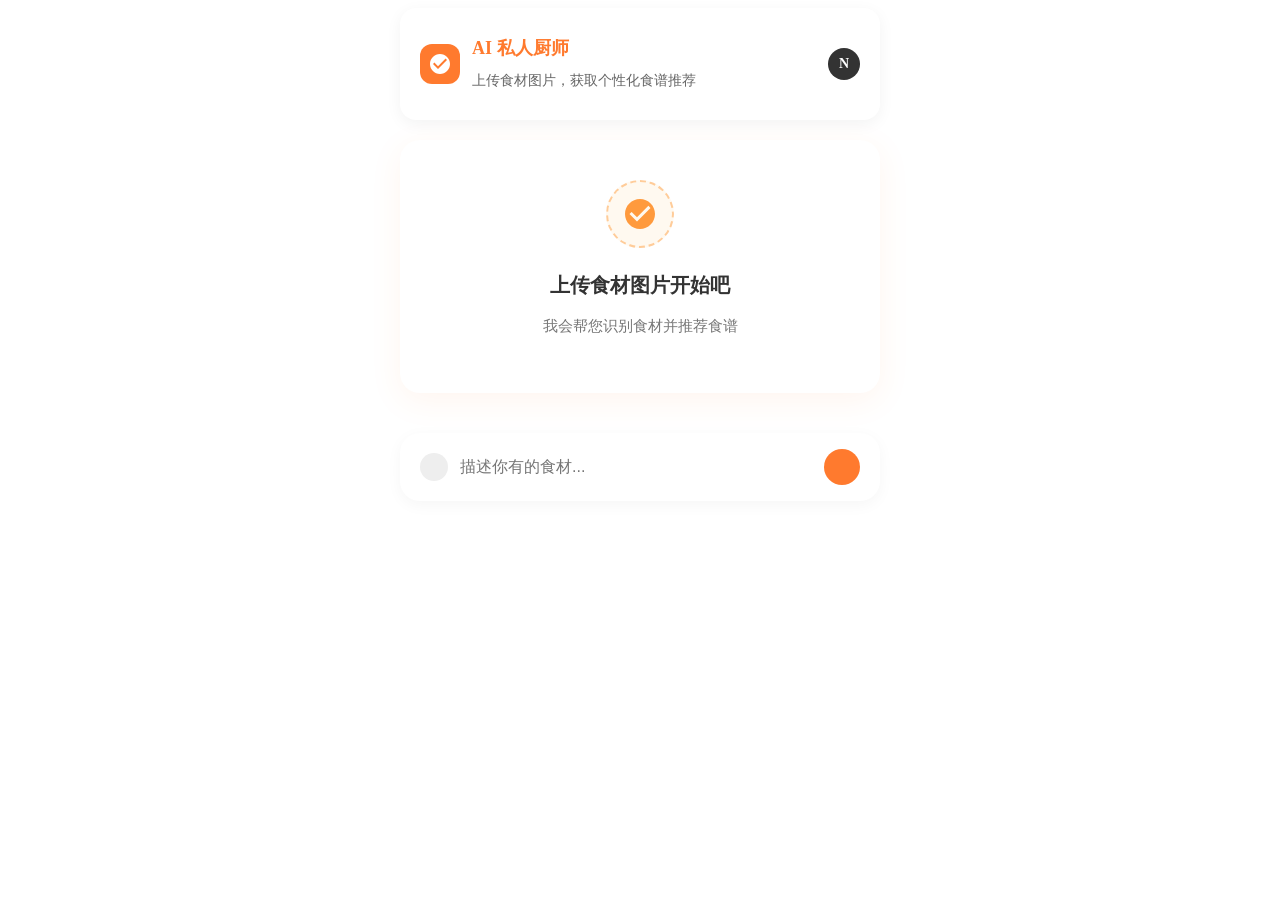
==== project/KitchenButler/frontEnd/page/home.html @ 4c214ac0 "update FrontEnd V0.1.0" ====
<!doctype html>
<html lang="zh-CN">
  <head>
    <meta charset="UTF-8" />
    <meta name="viewport" content="width=device-width, initial-scale=1.0" />
    <title>AI 私人厨师</title>
    <link rel="stylesheet" href="../css/home.css" />
  </head>
  <body>
    <div id="app" class="container">
      <!-- 顶部标题 -->
      <div class="header">
        <div class="logo">
          <svg viewBox="0 0 24 24">
            <path
              d="M12 2C6.48 2 2 6.48 2 12s4.48 10 10 10 10-4.48 10-10S17.52 2 12 2zm-2 15l-5-5 1.41-1.41L10 14.17l7.59-7.59L19 8l-9 9z"
            />
          </svg>
        </div>
        <div class="header-text">
          <h1>AI 私人厨师</h1>
          <p>上传食材图片，获取个性化食谱推荐</p>
        </div>
        <div class="user-avatar">N</div>
      </div>

      <!-- 主体内容（仅在无消息时显示） -->
      <div v-if="messages.length === 0" class="main">
        <div class="icon">
          <svg viewBox="0 0 24 24">
            <path
              d="M12 2C6.48 2 2 6.48 2 12s4.48 10 10 10 10-4.48 10-10S17.52 2 12 2zm-2 15l-5-5 1.41-1.41L10 14.17l7.59-7.59L19 8l-9 9z"
            />
          </svg>
        </div>
        <h2>上传食材图片开始吧</h2>
        <p>我会帮您识别食材并推荐食谱</p>
      </div>

      <!-- 聊天容器 -->
      <div
        ref="chatContainer"
        class="chat-container"
        :style="{ display: messages.length ? 'block' : 'none' }"
      >
        <div
          v-for="(msg, index) in messages"
          :key="index"
          :class="['message', msg.type]"
        >
          <div v-if="msg.type === 'user'" class="user-message">
            <div class="avatar-icon">N</div>
            <div>
              <img v-if="msg.image" :src="msg.image" alt="食材图片" />
              <p>{{ msg.content }}</p>
            </div>
          </div>
          <div v-else class="bot-message">
            <div class="avatar-icon">chef</div>
            <div v-html="formatBotMessage(msg.content)"></div>
          </div>
        </div>
      </div>

      <!-- 输入区域 -->
      <div class="input-area">
        <input
          type="file"
          ref="fileInput"
          accept="image/*"
          style="display: none"
          @change="handleFileSelect"
        />
        <button class="btn-upload" @click="triggerFileInput" title="上传图片">
          <!-- SVG 图标 -->
        </button>
        <input
          v-model="inputText"
          @keypress.enter="sendMessage"
          placeholder="描述你有的食材..."
        />
        <button class="btn-send" @click="sendMessage" title="发送">
          <!-- SVG 图标 -->
        </button>
      </div>
    </div>

    <script src="../js/axios.min.js"></script>
    <script src="../js/request.js"></script>
    <script src="../js/vue.global.js"></script>

    <script>
      const { createApp, ref, nextTick } = Vue;

      createApp({
        setup() {
          const messages = ref([]);
          const inputText = ref("");
          const chatContainer = ref(null);
          const fileInput = ref(null); // 用于绑定隐藏的 file input

          // 滚动到底部
          const scrollToBottom = () => {
            nextTick(() => {
              if (chatContainer.value) {
                chatContainer.value.scrollTop =
                  chatContainer.value.scrollHeight;
              }
            });
          };

          // 格式化 Bot 消息为 HTML
          const formatBotMessage = (data) => {
            if (typeof data === "string") return data;

            let html = "";
            if (data.ingredients && data.recipes) {
              html += `<h3>根据您的食材，推荐以下方案：</h3>`;
              if (data.ingredients.length > 0) {
                html += `<div class="section-title">识别到的食材</div><ul>`;
                data.ingredients.forEach(
                  (item) => (html += `<li>${item}</li>`),
                );
                html += `</ul>`;
              }
              if (data.recipes.length > 0) {
                html += `<div class="section-title">推荐食谱</div><p>`;
                data.recipes.forEach((recipe) => (html += `✅ ${recipe}<br/>`));
                html += `</p>`;
              }
            } else {
              html = data.message || JSON.stringify(data);
            }
            return html;
          };

          // 处理文件选择与上传
          const handleFileSelect = async (event) => {
            const file = event.target.files[0];
            if (!file) return;

            // 重置 input 值，确保同一文件可重复上传
            event.target.value = "";

            // 生成本地预览图
            const previewUrl = URL.createObjectURL(file);

            // 添加用户消息
            messages.value.push({
              type: "user",
              content: "上传了一张食材图片",
              image: previewUrl,
            });

            try {
              // 1. 上传图片到 /upload
              const formData = new FormData();
              formData.append("file", file);
              const ingredients = await window.$http.post("/upload", formData);

              // 2. 用识别出的食材生成食谱
              const recipeData = await window.$http.post("/recipes/generate", {
                ingredients: ingredients,
              });

              // 添加 AI 回复
              messages.value.push({ type: "bot", content: recipeData });
            } catch (err) {
              console.error("上传或生成失败:", err);
              messages.value.push({
                type: "bot",
                content: {
                  message: "图片分析失败，请确保上传的是清晰的食材照片。",
                },
              });
            }

            scrollToBottom();
          };

          // 发送文本消息
          const sendMessage = async () => {
            const text = inputText.value.trim();
            if (!text) return;

            messages.value.push({ type: "user", content: text });
            inputText.value = "";

            try {
              const data = await window.$http.post("/recipes/generate", {
                description: text,
              });
              messages.value.push({ type: "bot", content: data });
            } catch (err) {
              messages.value.push({
                type: "bot",
                content: { message: "抱歉，我暂时无法生成建议，请稍后再试。" },
              });
            }

            scrollToBottom();
          };

          // 触发文件选择（供按钮调用）
          const triggerFileInput = () => {
            fileInput.value?.click();
          };

          return {
            messages,
            inputText,
            chatContainer,
            fileInput,
            formatBotMessage,
            handleFileSelect,
            sendMessage,
            triggerFileInput,
          };
        },
      }).mount("#app");
    </script>
  </body>
</html>
---- project/KitchenButler/frontEnd/css/home.css ----
.container {
  max-width: 480px;
  margin: 0 auto;
}

.header {
  background: white;
  border-radius: 16px;
  padding: 16px 20px;
  box-shadow: 0 4px 16px rgba(0, 0, 0, 0.05);
  display: flex;
  align-items: center;
  margin-bottom: 20px;
}

.logo {
  width: 40px;
  height: 40px;
  background: #ff7a2e;
  border-radius: 12px;
  display: flex;
  align-items: center;
  justify-content: center;
  margin-right: 12px;
}

.logo svg {
  width: 24px;
  height: 24px;
  fill: white;
}

.header-text h1 {
  font-size: 18px;
  font-weight: 600;
  color: #ff7a2e;
}

.header-text p {
  font-size: 14px;
  color: #666;
  margin-top: 4px;
}

.user-avatar {
  width: 32px;
  height: 32px;
  background: #333;
  border-radius: 50%;
  color: white;
  display: flex;
  align-items: center;
  justify-content: center;
  font-weight: bold;
  font-size: 14px;
  margin-left: auto;
}

.main {
  background: white;
  border-radius: 20px;
  padding: 40px 24px;
  text-align: center;
  box-shadow: 0 8px 32px rgba(255, 122, 46, 0.08);
  position: relative;
}

.icon {
  width: 64px;
  height: 64px;
  margin: 0 auto 24px;
  background: #fff9f0;
  border-radius: 50%;
  display: flex;
  align-items: center;
  justify-content: center;
  border: 2px dashed #ffcc99;
}

.icon svg {
  width: 36px;
  height: 36px;
  fill: #ff9a3d;
}

.main h2 {
  font-size: 20px;
  font-weight: 600;
  margin-bottom: 12px;
  color: #333;
}

.main p {
  font-size: 15px;
  color: #777;
  line-height: 1.6;
}

.input-area {
  background: white;
  border-radius: 20px;
  padding: 16px 20px;
  margin-top: 40px;
  display: flex;
  align-items: center;
  box-shadow: 0 4px 16px rgba(0, 0, 0, 0.04);
}

.input-area input {
  flex: 1;
  border: none;
  outline: none;
  font-size: 16px;
  color: #333;
  background: transparent;
  padding: 8px 0;
}

.btn-upload {
  width: 28px;
  height: 28px;
  border-radius: 50%;
  background: #eee;
  border: none;
  cursor: pointer;
  margin-right: 12px;
  display: flex;
  align-items: center;
  justify-content: center;
}

.btn-send {
  width: 36px;
  height: 36px;
  border-radius: 50%;
  background: #ff7a2e;
  border: none;
  cursor: pointer;
  display: flex;
  align-items: center;
  justify-content: center;
  color: white;
  font-size: 18px;
}

.chat-container {
  margin-top: 20px;
  display: none;
}

.message {
  max-width: 85%;
  margin-bottom: 20px;
  padding: 16px 20px;
  border-radius: 18px;
  position: relative;
  animation: fadeIn 0.4s ease-out;
}

.message.user {
  background: #e6f7ff;
  margin-left: auto;
  text-align: right;
  border-bottom-right-radius: 4px;
}

.message.bot {
  background: #f5f7fa;
  margin-right: auto;
  text-align: left;
  border-bottom-left-radius: 4px;
}

.message img {
  max-width: 100%;
  border-radius: 12px;
  margin-bottom: 12px;
}

.message h3 {
  font-size: 16px;
  font-weight: 600;
  margin-bottom: 8px;
}

.message ul {
  padding-left: 20px;
  margin: 12px 0;
}

.message li {
  margin-bottom: 8px;
  font-size: 15px;
  line-height: 1.5;
}

.message .section-title {
  font-weight: 600;
  margin: 16px 0 8px;
  color: #333;
}

.avatar-icon {
  width: 32px;
  height: 32px;
  border-radius: 50%;
  background: #ff7a2e;
  color: white;
  display: flex;
  align-items: center;
  justify-content: center;
  font-weight: bold;
  font-size: 14px;
}

.bot-message {
  display: flex;
  align-items: flex-start;
}

.user-message {
  display: flex;
  flex-direction: row-reverse;
  align-items: flex-start;
}

.user-message .avatar-icon {
  margin-left: 10px;
  margin-right: 0;
  background: #333;
}

@keyframes fadeIn {
  from {
    opacity: 0;
    transform: translateY(10px);
  }

  to {
    opacity: 1;
    transform: translateY(0);
  }
}

@media (max-width: 480px) {
  .main {
    padding: 32px 16px;
  }

  .header {
    padding: 14px 16px;
  }
}
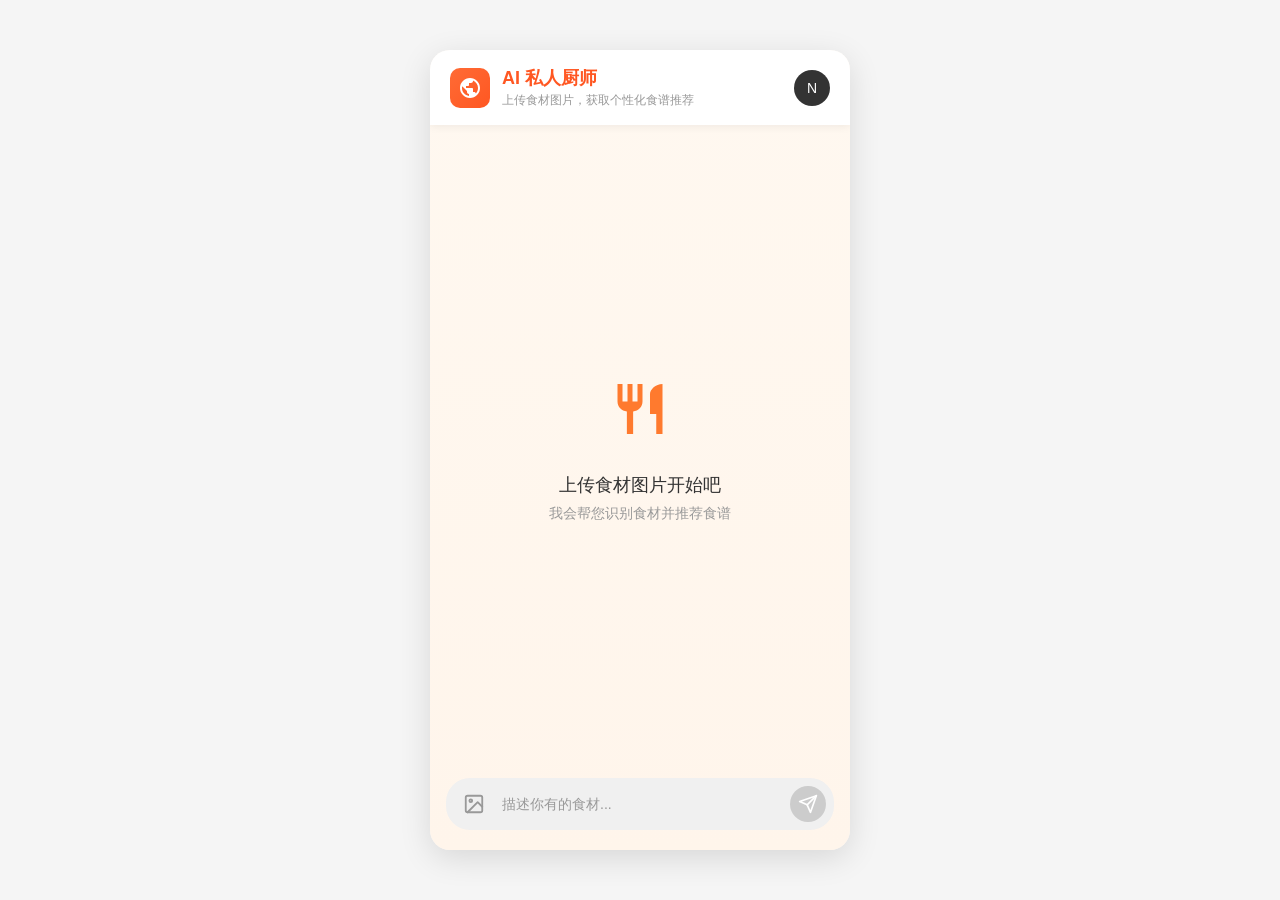
==== commit 90c6290f: "update frontEnd" ====
--- a/project/KitchenButler/frontEnd/page/home.html
+++ b/project/KitchenButler/frontEnd/page/home.html
@@ -1,223 +1,222 @@
 <!doctype html>
 <html lang="zh-CN">
-  <head>
-    <meta charset="UTF-8" />
-    <meta name="viewport" content="width=device-width, initial-scale=1.0" />
-    <title>AI 私人厨师</title>
-    <link rel="stylesheet" href="../css/home.css" />
-  </head>
-  <body>
-    <div id="app" class="container">
-      <!-- 顶部标题 -->
-      <div class="header">
-        <div class="logo">
-          <svg viewBox="0 0 24 24">
-            <path
-              d="M12 2C6.48 2 2 6.48 2 12s4.48 10 10 10 10-4.48 10-10S17.52 2 12 2zm-2 15l-5-5 1.41-1.41L10 14.17l7.59-7.59L19 8l-9 9z"
-            />
-          </svg>
-        </div>
-        <div class="header-text">
-          <h1>AI 私人厨师</h1>
-          <p>上传食材图片，获取个性化食谱推荐</p>
-        </div>
-        <div class="user-avatar">N</div>
-      </div>
-
-      <!-- 主体内容（仅在无消息时显示） -->
-      <div v-if="messages.length === 0" class="main">
-        <div class="icon">
-          <svg viewBox="0 0 24 24">
-            <path
-              d="M12 2C6.48 2 2 6.48 2 12s4.48 10 10 10 10-4.48 10-10S17.52 2 12 2zm-2 15l-5-5 1.41-1.41L10 14.17l7.59-7.59L19 8l-9 9z"
-            />
-          </svg>
-        </div>
-        <h2>上传食材图片开始吧</h2>
-        <p>我会帮您识别食材并推荐食谱</p>
-      </div>
-
-      <!-- 聊天容器 -->
-      <div
-        ref="chatContainer"
-        class="chat-container"
-        :style="{ display: messages.length ? 'block' : 'none' }"
-      >
-        <div
-          v-for="(msg, index) in messages"
-          :key="index"
-          :class="['message', msg.type]"
-        >
-          <div v-if="msg.type === 'user'" class="user-message">
-            <div class="avatar-icon">N</div>
-            <div>
-              <img v-if="msg.image" :src="msg.image" alt="食材图片" />
-              <p>{{ msg.content }}</p>
+
+<head>
+  <meta charset="UTF-8" />
+  <meta name="viewport" content="width=device-width, initial-scale=1.0" />
+  <title>AI 私人厨师</title>
+  <link rel="stylesheet" href="../css/home.css" />
+</head>
+
+<body>
+  <div id="app" class="container">
+    <!-- 顶部标题 -->
+    <div class="header">
+      <div class="logo">
+        <svg viewBox="0 0 24 24" width="24" height="24">
+          <path d="M12 2C6.48 2 2 6.48 2 12s4.48 10 10 10 10-4.48 10-10S17.52 2 12 2zm-1 17.93c-3.95-.49-7-3.85-7-7.93 0-.62.08-1.21.21-1.79L9 15v1c0 1.1.9 2 2 2v1.93zm6.9-2.54c-.26-.81-1-1.39-1.9-1.39h-1v-3c0-.55-.45-1-1-1H8v-2h2c.55 0 1-.45 1-1V7h2c1.1 0 2-.9 2-2v-.41c2.93 1.19 5 4.06 5 7.41 0 2.08-.8 3.97-2.1 5.39z" fill="white"/>
+        </svg>
+      </div>
+      <div class="header-text">
+        <h1>AI 私人厨师</h1>
+        <p>上传食材图片，获取个性化食谱推荐</p>
+      </div>
+      <div class="user-avatar">N</div>
+    </div>
+
+    <!-- 主体内容（仅在无消息时显示） -->
+    <div v-if="messages.length === 0" class="main">
+      <div class="icon">
+        <svg viewBox="0 0 24 24" width="48" height="48">
+          <path d="M11 9H9V2H7v7H5V2H3v7c0 2.12 1.66 3.84 3.75 3.97V22h2.5v-9.03C11.34 12.84 13 11.12 13 9V2h-2v7zm5-3v8h2.5v8H21V2c-2.76 0-5 2.24-5 4z" fill="#ff7a2e"/>
+        </svg>
+      </div>
+      <h2>上传食材图片开始吧</h2>
+      <p>我会帮您识别食材并推荐食谱</p>
+    </div>
+
+    <!-- 聊天容器 -->
+    <div ref="chatContainer" class="chat-container" :style="{ display: messages.length ? 'block' : 'none' }">
+      <div v-for="(msg, index) in messages" :key="index" :class="['message', msg.type]">
+        <!-- 用户消息 -->
+        <div v-if="msg.type === 'user'" class="user-message">
+          <div class="avatar-icon">N</div>
+          <div class="message-content">
+            <div v-if="msg.image" class="image-wrapper">
+              <img :src="msg.image" alt="食材图片" />
             </div>
-          </div>
-          <div v-else class="bot-message">
-            <div class="avatar-icon">chef</div>
-            <div v-html="formatBotMessage(msg.content)"></div>
+            <p v-if="msg.content">{{ msg.content }}</p>
           </div>
         </div>
-      </div>
-
-      <!-- 输入区域 -->
-      <div class="input-area">
-        <input
-          type="file"
-          ref="fileInput"
-          accept="image/*"
-          style="display: none"
-          @change="handleFileSelect"
-        />
-        <button class="btn-upload" @click="triggerFileInput" title="上传图片">
-          <!-- SVG 图标 -->
+        <!-- Bot消息 -->
+        <div v-else class="bot-message">
+          <div class="avatar-icon chef">
+            <svg viewBox="0 0 24 24" width="18" height="18">
+              <path d="M12 2C6.48 2 2 6.48 2 12s4.48 10 10 10 10-4.48 10-10S17.52 2 12 2zm-1 17.93c-3.95-.49-7-3.85-7-7.93h2c0 3.03 2.47 5.5 5.5 5.5S17 15.03 17 12h2c0 4.08-3.05 7.44-7 7.93v-2.01z" fill="white"/>
+            </svg>
+          </div>
+          <div class="message-content" v-html="formatBotMessage(msg.content)"></div>
+        </div>
+      </div>
+    </div>
+
+    <!-- 输入区域 -->
+    <div class="input-area">
+      <div class="input-wrapper">
+        <div class="file-input-wrapper">
+          <button class="btn-upload" title="上传图片">
+            <svg xmlns="http://www.w3.org/2000/svg" width="22" height="22" viewBox="0 0 24 24" fill="none"
+              stroke="currentColor" stroke-width="2" stroke-linecap="round" stroke-linejoin="round">
+              <rect x="3" y="3" width="18" height="18" rx="2" ry="2"></rect>
+              <circle cx="8.5" cy="8.5" r="1.5"></circle>
+              <polyline points="21 15 16 10 5 21"></polyline>
+            </svg>
+          </button>
+          <input type="file" ref="fileInput" accept="image/*" @change="handleFileSelect" />
+        </div>
+        
+        <input v-model="inputText" @keypress.enter="sendMessage" placeholder="描述你有的食材..." id="text"/>
+        
+        <button class="btn-send" @click="sendMessage" title="发送">
+          <svg xmlns="http://www.w3.org/2000/svg" width="20" height="20" viewBox="0 0 24 24" fill="none"
+            stroke="currentColor" stroke-width="2" stroke-linecap="round" stroke-linejoin="round">
+            <line x1="22" y1="2" x2="11" y2="13"></line>
+            <polygon points="22 2 15 22 11 13 2 9 22 2"></polygon>
+          </svg>
         </button>
-        <input
-          v-model="inputText"
-          @keypress.enter="sendMessage"
-          placeholder="描述你有的食材..."
-        />
-        <button class="btn-send" @click="sendMessage" title="发送">
-          <!-- SVG 图标 -->
-        </button>
-      </div>
-    </div>
-
-    <script src="../js/axios.min.js"></script>
-    <script src="../js/request.js"></script>
-    <script src="../js/vue.global.js"></script>
-
-    <script>
-      const { createApp, ref, nextTick } = Vue;
-
-      createApp({
-        setup() {
-          const messages = ref([]);
-          const inputText = ref("");
-          const chatContainer = ref(null);
-          const fileInput = ref(null); // 用于绑定隐藏的 file input
-
-          // 滚动到底部
-          const scrollToBottom = () => {
-            nextTick(() => {
-              if (chatContainer.value) {
-                chatContainer.value.scrollTop =
-                  chatContainer.value.scrollHeight;
-              }
+      </div>
+    </div>
+  </div>
+
+  <script src="../js/axios.min.js"></script>
+  <script src="../js/request.js"></script>
+  <script src="../js/vue.global.js"></script>
+
+  <script>
+    const { createApp, ref, nextTick } = Vue;
+
+    createApp({
+      setup() {
+        const messages = ref([]);
+        const inputText = ref("");
+        const chatContainer = ref(null);
+        const fileInput = ref(null);
+
+        const scrollToBottom = () => {
+          nextTick(() => {
+            if (chatContainer.value) {
+              chatContainer.value.scrollTop = chatContainer.value.scrollHeight;
+            }
+          });
+        };
+
+        const formatBotMessage = (data) => {
+          if (typeof data === "string") return data;
+
+          let html = "";
+          if (data.ingredients && data.recipes) {
+            html += `<p class="intro-text">根据您冰箱里的食材，我为您整理了一份可用食材清单，并结合这些食材为您推荐了几道美味佳肴。以下是详细分析：</p>`;
+            html += `<div class="divider"></div>`;
+            html += `<div class="section-title">可用食材清单</div>`;
+            
+            if (data.ingredients.length > 0) {
+              html += `<div class="ingredient-category">1. 蔬菜类：</div>`;
+              html += `<ul class="ingredient-list">`;
+              data.ingredients.forEach((item) => {
+                html += `<li>${item}</li>`;
+              });
+              html += `</ul>`;
+            }
+            
+            if (data.recipes.length > 0) {
+              html += `<div class="divider"></div>`;
+              html += `<div class="section-title">推荐食谱</div>`;
+              data.recipes.forEach((recipe) => {
+                html += `<div class="recipe-item">${recipe}</div>`;
+              });
+            }
+          } else {
+            html = data.message || JSON.stringify(data);
+          }
+          return html;
+        };
+
+        const handleFileSelect = async (event) => {
+          const files = Array.from(event.target.files);
+          if (files.length === 0) return;
+
+          event.target.value = "";
+
+          files.forEach(file => {
+            const reader = new FileReader();
+            reader.onload = (e) => {
+              messages.value.push({ 
+                type: "user", 
+                content: "上传了一张食材图片",
+                image: e.target.result 
+              });
+              scrollToBottom();
+            };
+            reader.readAsDataURL(file);
+          });
+
+          try {
+            const formData = new FormData();
+            files.forEach(file => formData.append("files", file));
+            const uploadResult = await window.$http.post("/upload", formData);
+            const ingredientsList = uploadResult.urls || [];
+
+            if (ingredientsList.length > 0) {
+              const data = await window.$http.post("/recipes/generate", {
+                image_urls: ingredientsList,
+              });
+              messages.value.push({ type: "bot", content: data });
+              scrollToBottom();
+            }
+          } catch (err) {
+            console.error("上传或生成失败:", err);
+            messages.value.push({
+              type: "bot",
+              content: { message: "抱歉，我暂时无法生成建议，请稍后再试。" },
             });
-          };
-
-          // 格式化 Bot 消息为 HTML
-          const formatBotMessage = (data) => {
-            if (typeof data === "string") return data;
-
-            let html = "";
-            if (data.ingredients && data.recipes) {
-              html += `<h3>根据您的食材，推荐以下方案：</h3>`;
-              if (data.ingredients.length > 0) {
-                html += `<div class="section-title">识别到的食材</div><ul>`;
-                data.ingredients.forEach(
-                  (item) => (html += `<li>${item}</li>`),
-                );
-                html += `</ul>`;
-              }
-              if (data.recipes.length > 0) {
-                html += `<div class="section-title">推荐食谱</div><p>`;
-                data.recipes.forEach((recipe) => (html += `✅ ${recipe}<br/>`));
-                html += `</p>`;
-              }
-            } else {
-              html = data.message || JSON.stringify(data);
-            }
-            return html;
-          };
-
-          // 处理文件选择与上传
-          const handleFileSelect = async (event) => {
-            const file = event.target.files[0];
-            if (!file) return;
-
-            // 重置 input 值，确保同一文件可重复上传
-            event.target.value = "";
-
-            // 生成本地预览图
-            const previewUrl = URL.createObjectURL(file);
-
-            // 添加用户消息
+            scrollToBottom();
+          }
+        };
+
+        const sendMessage = async () => {
+          const text = inputText.value.trim();
+          if (!text) return;
+
+          messages.value.push({ type: "user", content: text });
+          inputText.value = "";
+
+          try {
+            const data = await window.$http.post("/recipes/generate", {
+              description: text,
+            });
+            messages.value.push({ type: "bot", content: data });
+          } catch (err) {
             messages.value.push({
-              type: "user",
-              content: "上传了一张食材图片",
-              image: previewUrl,
+              type: "bot",
+              content: { message: "抱歉，我暂时无法生成建议，请稍后再试。" },
             });
-
-            try {
-              // 1. 上传图片到 /upload
-              const formData = new FormData();
-              formData.append("file", file);
-              const ingredients = await window.$http.post("/upload", formData);
-
-              // 2. 用识别出的食材生成食谱
-              const recipeData = await window.$http.post("/recipes/generate", {
-                ingredients: ingredients,
-              });
-
-              // 添加 AI 回复
-              messages.value.push({ type: "bot", content: recipeData });
-            } catch (err) {
-              console.error("上传或生成失败:", err);
-              messages.value.push({
-                type: "bot",
-                content: {
-                  message: "图片分析失败，请确保上传的是清晰的食材照片。",
-                },
-              });
-            }
-
-            scrollToBottom();
-          };
-
-          // 发送文本消息
-          const sendMessage = async () => {
-            const text = inputText.value.trim();
-            if (!text) return;
-
-            messages.value.push({ type: "user", content: text });
-            inputText.value = "";
-
-            try {
-              const data = await window.$http.post("/recipes/generate", {
-                description: text,
-              });
-              messages.value.push({ type: "bot", content: data });
-            } catch (err) {
-              messages.value.push({
-                type: "bot",
-                content: { message: "抱歉，我暂时无法生成建议，请稍后再试。" },
-              });
-            }
-
-            scrollToBottom();
-          };
-
-          // 触发文件选择（供按钮调用）
-          const triggerFileInput = () => {
-            fileInput.value?.click();
-          };
-
-          return {
-            messages,
-            inputText,
-            chatContainer,
-            fileInput,
-            formatBotMessage,
-            handleFileSelect,
-            sendMessage,
-            triggerFileInput,
-          };
-        },
-      }).mount("#app");
-    </script>
-  </body>
+          }
+
+          scrollToBottom();
+        };
+
+        return {
+          messages,
+          inputText,
+          chatContainer,
+          fileInput,
+          formatBotMessage,
+          handleFileSelect,
+          sendMessage,
+        };
+      },
+    }).mount("#app");
+  </script>
+</body>
+
 </html>
--- a/project/KitchenButler/frontEnd/css/home.css
+++ b/project/KitchenButler/frontEnd/css/home.css
@@ -1,233 +1,147 @@
+* {
+  margin: 0;
+  padding: 0;
+  box-sizing: border-box;
+}
+
+body {
+  font-family: -apple-system, BlinkMacSystemFont, 'Segoe UI', 'PingFang SC', 'Hiragino Sans GB', 'Microsoft YaHei', sans-serif;
+  -webkit-font-smoothing: antialiased;
+  background: #f5f5f5;
+  min-height: 100vh;
+  display: flex;
+  justify-content: center;
+  align-items: center;
+  padding: 20px;
+}
+
 .container {
-  max-width: 480px;
-  margin: 0 auto;
-}
-
+  max-width: 420px;
+  width: 100%;
+  height: 90vh;
+  max-height: 800px;
+  background: linear-gradient(180deg, #fff8f0 0%, #fff5eb 100%);
+  border-radius: 20px;
+  box-shadow: 0 8px 32px rgba(0, 0, 0, 0.12);
+  display: flex;
+  flex-direction: column;
+  overflow: hidden;
+}
+
+/* Header */
 .header {
-  background: white;
-  border-radius: 16px;
+  background: #ffffff;
   padding: 16px 20px;
-  box-shadow: 0 4px 16px rgba(0, 0, 0, 0.05);
-  display: flex;
-  align-items: center;
-  margin-bottom: 20px;
+  display: flex;
+  align-items: center;
+  box-shadow: 0 2px 8px rgba(0, 0, 0, 0.06);
+  z-index: 10;
 }
 
 .logo {
   width: 40px;
   height: 40px;
-  background: #ff7a2e;
-  border-radius: 12px;
+  background: linear-gradient(135deg, #ff6b35 0%, #ff5722 100%);
+  border-radius: 10px;
   display: flex;
   align-items: center;
   justify-content: center;
   margin-right: 12px;
+  flex-shrink: 0;
 }
 
 .logo svg {
   width: 24px;
   height: 24px;
-  fill: white;
+}
+
+.header-text {
+  flex: 1;
 }
 
 .header-text h1 {
   font-size: 18px;
   font-weight: 600;
-  color: #ff7a2e;
+  color: #ff5722;
+  margin-bottom: 2px;
 }
 
 .header-text p {
-  font-size: 14px;
-  color: #666;
-  margin-top: 4px;
+  font-size: 12px;
+  color: #999;
 }
 
 .user-avatar {
-  width: 32px;
-  height: 32px;
-  background: #333;
-  border-radius: 50%;
-  color: white;
-  display: flex;
-  align-items: center;
-  justify-content: center;
-  font-weight: bold;
-  font-size: 14px;
-  margin-left: auto;
-}
-
-.main {
-  background: white;
-  border-radius: 20px;
-  padding: 40px 24px;
-  text-align: center;
-  box-shadow: 0 8px 32px rgba(255, 122, 46, 0.08);
-  position: relative;
-}
-
-.icon {
-  width: 64px;
-  height: 64px;
-  margin: 0 auto 24px;
-  background: #fff9f0;
-  border-radius: 50%;
-  display: flex;
-  align-items: center;
-  justify-content: center;
-  border: 2px dashed #ffcc99;
-}
-
-.icon svg {
   width: 36px;
   height: 36px;
-  fill: #ff9a3d;
+  background: #333;
+  border-radius: 50%;
+  color: white;
+  display: flex;
+  align-items: center;
+  justify-content: center;
+  font-weight: 500;
+  font-size: 14px;
+  flex-shrink: 0;
+}
+
+/* Main - Empty State */
+.main {
+  flex: 1;
+  display: flex;
+  flex-direction: column;
+  align-items: center;
+  justify-content: center;
+  padding: 40px 32px;
+  text-align: center;
+}
+
+.icon {
+  width: 80px;
+  height: 80px;
+  margin-bottom: 24px;
+  display: flex;
+  align-items: center;
+  justify-content: center;
+}
+
+.icon svg {
+  width: 60px;
+  height: 60px;
 }
 
 .main h2 {
-  font-size: 20px;
-  font-weight: 600;
-  margin-bottom: 12px;
-  color: #333;
+  font-size: 18px;
+  font-weight: 500;
+  color: #333;
+  margin-bottom: 8px;
 }
 
 .main p {
-  font-size: 15px;
-  color: #777;
-  line-height: 1.6;
-}
-
-.input-area {
-  background: white;
-  border-radius: 20px;
-  padding: 16px 20px;
-  margin-top: 40px;
-  display: flex;
-  align-items: center;
-  box-shadow: 0 4px 16px rgba(0, 0, 0, 0.04);
-}
-
-.input-area input {
+  font-size: 14px;
+  color: #999;
+}
+
+/* Chat Container */
+.chat-container {
   flex: 1;
-  border: none;
-  outline: none;
-  font-size: 16px;
-  color: #333;
-  background: transparent;
-  padding: 8px 0;
-}
-
-.btn-upload {
-  width: 28px;
-  height: 28px;
-  border-radius: 50%;
-  background: #eee;
-  border: none;
-  cursor: pointer;
-  margin-right: 12px;
-  display: flex;
-  align-items: center;
-  justify-content: center;
-}
-
-.btn-send {
-  width: 36px;
-  height: 36px;
-  border-radius: 50%;
-  background: #ff7a2e;
-  border: none;
-  cursor: pointer;
-  display: flex;
-  align-items: center;
-  justify-content: center;
-  color: white;
-  font-size: 18px;
-}
-
-.chat-container {
-  margin-top: 20px;
+  overflow-y: auto;
+  padding: 20px 16px;
   display: none;
 }
 
+.chat-container::-webkit-scrollbar {
+  width: 4px;
+}
+
+.chat-container::-webkit-scrollbar-thumb {
+  background: rgba(0, 0, 0, 0.1);
+  border-radius: 4px;
+}
+
 .message {
-  max-width: 85%;
   margin-bottom: 20px;
-  padding: 16px 20px;
-  border-radius: 18px;
-  position: relative;
-  animation: fadeIn 0.4s ease-out;
-}
-
-.message.user {
-  background: #e6f7ff;
-  margin-left: auto;
-  text-align: right;
-  border-bottom-right-radius: 4px;
-}
-
-.message.bot {
-  background: #f5f7fa;
-  margin-right: auto;
-  text-align: left;
-  border-bottom-left-radius: 4px;
-}
-
-.message img {
-  max-width: 100%;
-  border-radius: 12px;
-  margin-bottom: 12px;
-}
-
-.message h3 {
-  font-size: 16px;
-  font-weight: 600;
-  margin-bottom: 8px;
-}
-
-.message ul {
-  padding-left: 20px;
-  margin: 12px 0;
-}
-
-.message li {
-  margin-bottom: 8px;
-  font-size: 15px;
-  line-height: 1.5;
-}
-
-.message .section-title {
-  font-weight: 600;
-  margin: 16px 0 8px;
-  color: #333;
-}
-
-.avatar-icon {
-  width: 32px;
-  height: 32px;
-  border-radius: 50%;
-  background: #ff7a2e;
-  color: white;
-  display: flex;
-  align-items: center;
-  justify-content: center;
-  font-weight: bold;
-  font-size: 14px;
-}
-
-.bot-message {
-  display: flex;
-  align-items: flex-start;
-}
-
-.user-message {
-  display: flex;
-  flex-direction: row-reverse;
-  align-items: flex-start;
-}
-
-.user-message .avatar-icon {
-  margin-left: 10px;
-  margin-right: 0;
-  background: #333;
+  animation: fadeIn 0.3s ease-out;
 }
 
 @keyframes fadeIn {
@@ -235,19 +149,236 @@
     opacity: 0;
     transform: translateY(10px);
   }
-
   to {
     opacity: 1;
     transform: translateY(0);
   }
 }
 
+/* User Message */
+.user-message {
+  display: flex;
+  align-items: flex-start;
+  flex-direction: row-reverse;
+}
+
+.user-message .avatar-icon {
+  width: 32px;
+  height: 32px;
+  background: #4a90d9;
+  border-radius: 50%;
+  color: white;
+  display: flex;
+  align-items: center;
+  justify-content: center;
+  font-weight: 500;
+  font-size: 12px;
+  margin-left: 10px;
+  flex-shrink: 0;
+}
+
+.user-message .message-content {
+  background: #4a90d9;
+  border-radius: 16px 4px 16px 16px;
+  padding: 12px 16px;
+  max-width: 280px;
+}
+
+.user-message .message-content p {
+  color: white;
+  font-size: 14px;
+  line-height: 1.5;
+}
+
+.user-message .image-wrapper {
+  margin-bottom: 8px;
+}
+
+.user-message .image-wrapper img {
+  width: 100%;
+  max-width: 240px;
+  border-radius: 12px;
+  display: block;
+}
+
+/* Bot Message */
+.bot-message {
+  display: flex;
+  align-items: flex-start;
+}
+
+.bot-message .avatar-icon {
+  width: 32px;
+  height: 32px;
+  background: linear-gradient(135deg, #ff6b35 0%, #ff5722 100%);
+  border-radius: 50%;
+  display: flex;
+  align-items: center;
+  justify-content: center;
+  margin-right: 10px;
+  flex-shrink: 0;
+}
+
+.bot-message .avatar-icon svg {
+  width: 18px;
+  height: 18px;
+}
+
+.bot-message .message-content {
+  background: #ffffff;
+  border-radius: 4px 16px 16px 16px;
+  padding: 16px 18px;
+  max-width: 280px;
+  box-shadow: 0 2px 8px rgba(0, 0, 0, 0.06);
+}
+
+.bot-message .message-content .intro-text {
+  font-size: 14px;
+  color: #333;
+  line-height: 1.7;
+  margin-bottom: 12px;
+}
+
+.bot-message .message-content .divider {
+  height: 1px;
+  background: #e8e8e8;
+  margin: 12px 0;
+}
+
+.bot-message .message-content .section-title {
+  font-size: 15px;
+  font-weight: 600;
+  color: #333;
+  margin: 12px 0 8px;
+}
+
+.bot-message .message-content .ingredient-category {
+  font-size: 14px;
+  color: #333;
+  font-weight: 500;
+  margin: 10px 0 6px;
+}
+
+.bot-message .message-content ul {
+  padding-left: 20px;
+  margin: 0;
+}
+
+.bot-message .message-content li {
+  font-size: 14px;
+  color: #555;
+  line-height: 1.8;
+  margin-bottom: 2px;
+}
+
+.bot-message .message-content .recipe-item {
+  font-size: 14px;
+  color: #333;
+  padding: 8px 0;
+  border-bottom: 1px solid #f0f0f0;
+}
+
+.bot-message .message-content .recipe-item:last-child {
+  border-bottom: none;
+}
+
+/* Input Area */
+.input-area {
+  padding: 12px 16px 20px;
+  background: transparent;
+}
+
+.input-wrapper {
+  background: #f0f0f0;
+  border-radius: 24px;
+  padding: 8px 8px 8px 12px;
+  display: flex;
+  align-items: center;
+  gap: 8px;
+}
+
+.input-wrapper input {
+  flex: 1;
+  border: none;
+  outline: none;
+  font-size: 14px;
+  color: #333;
+  background: transparent;
+  padding: 8px 4px;
+}
+
+.input-wrapper input::placeholder {
+  color: #999;
+}
+
+.file-input-wrapper {
+  position: relative;
+  display: inline-block;
+}
+
+.file-input-wrapper input[type="file"] {
+  position: absolute;
+  left: 0;
+  top: 0;
+  opacity: 0;
+  width: 100%;
+  height: 100%;
+  cursor: pointer;
+}
+
+.btn-upload {
+  width: 32px;
+  height: 32px;
+  border-radius: 50%;
+  background: transparent;
+  border: none;
+  cursor: pointer;
+  display: flex;
+  align-items: center;
+  justify-content: center;
+  color: #999;
+  transition: all 0.2s ease;
+}
+
+.btn-upload:hover {
+  color: #666;
+  background: rgba(0, 0, 0, 0.05);
+}
+
+.btn-send {
+  width: 36px;
+  height: 36px;
+  border-radius: 50%;
+  background: #ccc;
+  border: none;
+  cursor: pointer;
+  display: flex;
+  align-items: center;
+  justify-content: center;
+  color: white;
+  transition: all 0.2s ease;
+}
+
+.btn-send:hover {
+  background: #bbb;
+}
+
+.btn-send:active {
+  transform: scale(0.95);
+}
+
+/* Responsive */
 @media (max-width: 480px) {
-  .main {
-    padding: 32px 16px;
+  body {
+    padding: 0;
+    background: #fff8f0;
   }
-
-  .header {
-    padding: 14px 16px;
+  
+  .container {
+    max-width: 100%;
+    height: 100vh;
+    max-height: none;
+    border-radius: 0;
+    box-shadow: none;
   }
-}+}
